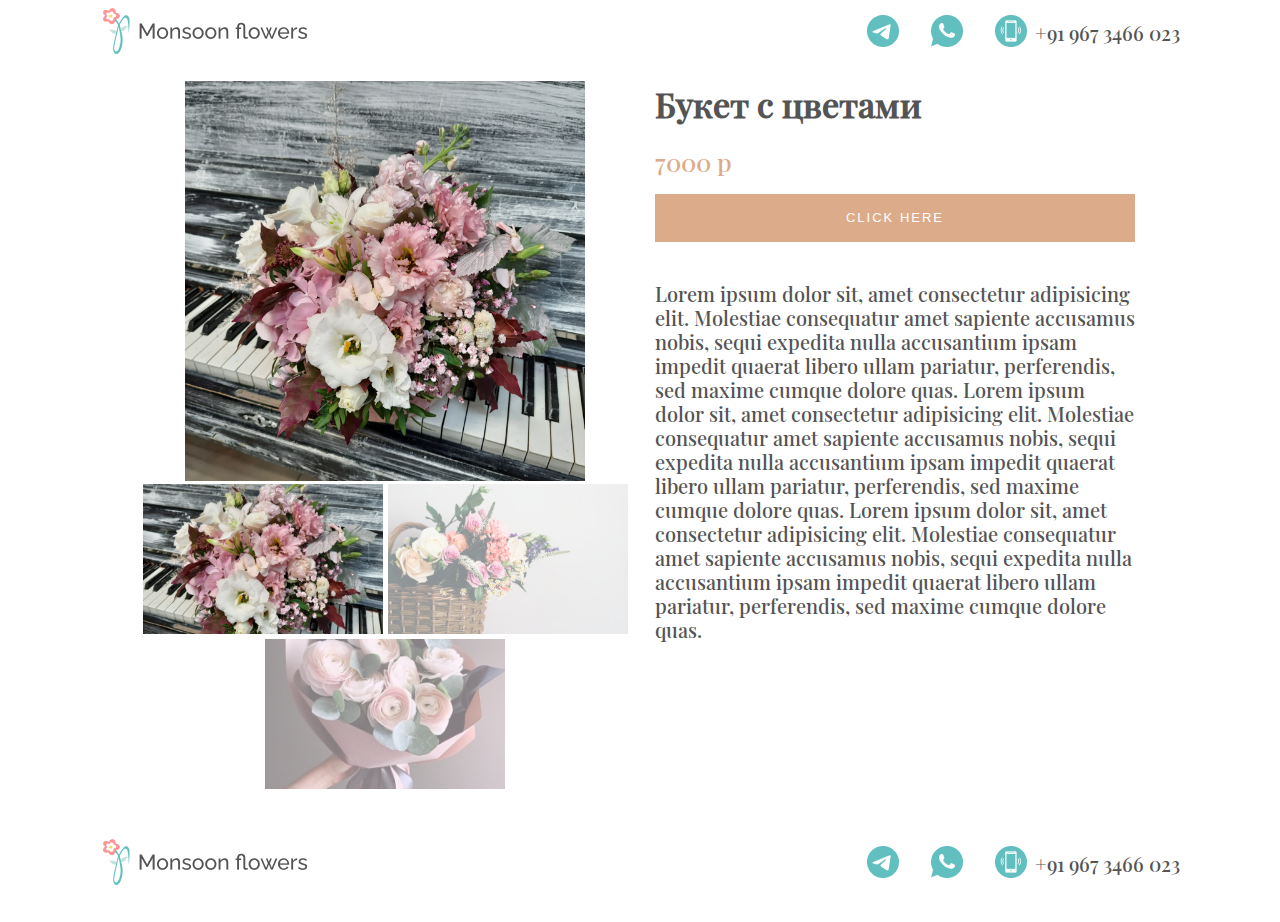
==== bouquet.html @ 4700da98 "first commit" ====
<!DOCTYPE html>
<html lang="en">
<head>
    <meta charset="UTF-8">
    <meta http-equiv="X-UA-Compatible" content="IE=edge">
    <meta name="viewport" content="width=device-width, initial-scale=1.0">
    <title>Document</title>
    <link rel="stylesheet" href="./css/bouquets/bouquet1.css">
</head>
<body>
    <header class="header">
        <div class="container">
            <div class="header__wrapper">
                <div class="header__logo">
                    <img src="./img/newlogo 1.png" alt="logo">
                </div>
                <div class="header__connection">
                    <div class="headerConnection__imgLink headerConnection__block">
                        <div class="headerConnection__item">
                            <img src="./img/telegram.png" alt="">
                        </div>
                        <div class="headerConnection__item">
                            <img src="./img/whatsapp.png" alt="">
                        </div>
                        <div class="headerConnection__item">
                            <img src="./img/mobile.png" alt="">
                        </div>
                    </div>
                    <div class="headerConnection__block">
                        <a class="headerConnectionItem__link" href="#">+91 967 3466 023</a>
                    </div>
                </div>
            </div>
        </div>
    </header>

<section class="saleCard">
    <div class="container">
        <div class="card">
            <div class="card__block card__photo">
                <div class="card__photo--big">

                </div>
                <div class="card__photo--small">
                    <div class="img">
                        <img src="./img/baqet.jpeg" alt="">
                    </div>
                    <div class="img">
                        <img src="./img/bouquet.jpg" alt="">
                    </div>
                    <div class="img">
                        <img src="./img/buket-7-ranunkulyusov-277x277.jpeg" alt="">
                    </div>
                </div>

            </div>
            <div class="card__block">
                <h1 class="card__block--title">Букет с цветами</h1>
                <div class="card__block--price">7000 р</div>
                <button class="btn-reset card__block--btn">click here</button>
                <div class="card__block--text">
                    Lorem ipsum dolor sit, amet consectetur adipisicing elit. Molestiae consequatur amet sapiente accusamus nobis, sequi expedita nulla accusantium ipsam impedit quaerat libero ullam pariatur, perferendis, sed maxime cumque dolore quas.
                    Lorem ipsum dolor sit, amet consectetur adipisicing elit. Molestiae consequatur amet sapiente accusamus nobis, sequi expedita nulla accusantium ipsam impedit quaerat libero ullam pariatur, perferendis, sed maxime cumque dolore quas.
                    Lorem ipsum dolor sit, amet consectetur adipisicing elit. Molestiae consequatur amet sapiente accusamus nobis, sequi expedita nulla accusantium ipsam impedit quaerat libero ullam pariatur, perferendis, sed maxime cumque dolore quas.
                </div>
                
            </div>
        </div>
    </div>
</section>

<footer class="footer">
    <div class="container">
        <div class="header__wrapper">
            <div class="header__logo">
                <img src="./img/newlogo 1.png" alt="logo">
            </div>
            <div class="header__connection">
                <div class="headerConnection__imgLink headerConnection__block">
                    <div class="headerConnection__item">
                        <img src="./img/telegram.png" alt="">
                    </div>
                    <div class="headerConnection__item">
                        <img src="./img/whatsapp.png" alt="">
                    </div>
                    <div class="headerConnection__item">
                        <img src="./img/mobile.png" alt="">
                    </div>
                </div>
                <div class="headerConnection__block">
                    <a class="headerConnectionItem__link" href="#">+91 967 3466 023</a>
                </div>
            </div>
        </div>
    </div>
</footer>
    <script src="./js/script.js"></script>
</body>
</html>
---- css/bouquets/bouquet1.css ----
@import url("../_normalize.css");
@import url("../_global.css");
@import url("../_fonts.css");
@import url("../_overall.css");
@import url("../style.css");

.card {
  display: flex;
  flex-wrap: wrap;
  justify-content: center;
}

.card__block {
  width: calc(50% - 30px);
  padding: 15px;
  height: 100%;
}

.card__photo--big {
  padding-bottom: 70%;
  background-repeat: no-repeat;
  background-position: center;
  background-size: contain;
  height: 30%;
  min-height: 400px;
  opacity: 1;
  transition: background-image 0.2s ease-in;
}

.card__photo--small {
  display: flex;
  flex-wrap: wrap;
  justify-content: center;
  margin: 0 -10px;
  /* transition: background-image 0.2s ease-in; */
  /* position: relative; */
}

.img {
  width: calc(50% - 10px);
  margin: 2.5px;
  overflow: hidden;
  padding-bottom: 30%;
  position: relative;
}

.img img {
  width: 100%;
  height: 100%;
  object-fit: cover;
  position: absolute;
  opacity: 0.5;
}

.card__photo--small .imgP::after {
  content: "";
  height: 100%;
  width: 100%;
  background-color: rgba(255, 255, 255, 0.3);
  position: absolute;
}

.card__block--title {
  font-size: 34px;
  line-height: 46px;
  margin-bottom: 23px;
}

.card__block--price {
  color: #dcab8a;
  font-size: 1.25em;
  margin-bottom: 20px;
}

.card__block--btn {
  width: 100%;
  font-size: 13px;
  line-height: 20px;
  font-family: Fira Sans, sans-serif;
  letter-spacing: 2px;
  font-weight: 400;
  color: #fff;
  background-color: #dcab8a;
  border-color: #dcab8a;
  display: block;
  padding: 14px 21px;
  text-transform: uppercase;
  margin-bottom: 40px;
}

@media screen and (max-width: 960px) {
  .card__block {
    width: calc(100% - 30px);
    padding: 15px;
  }
}
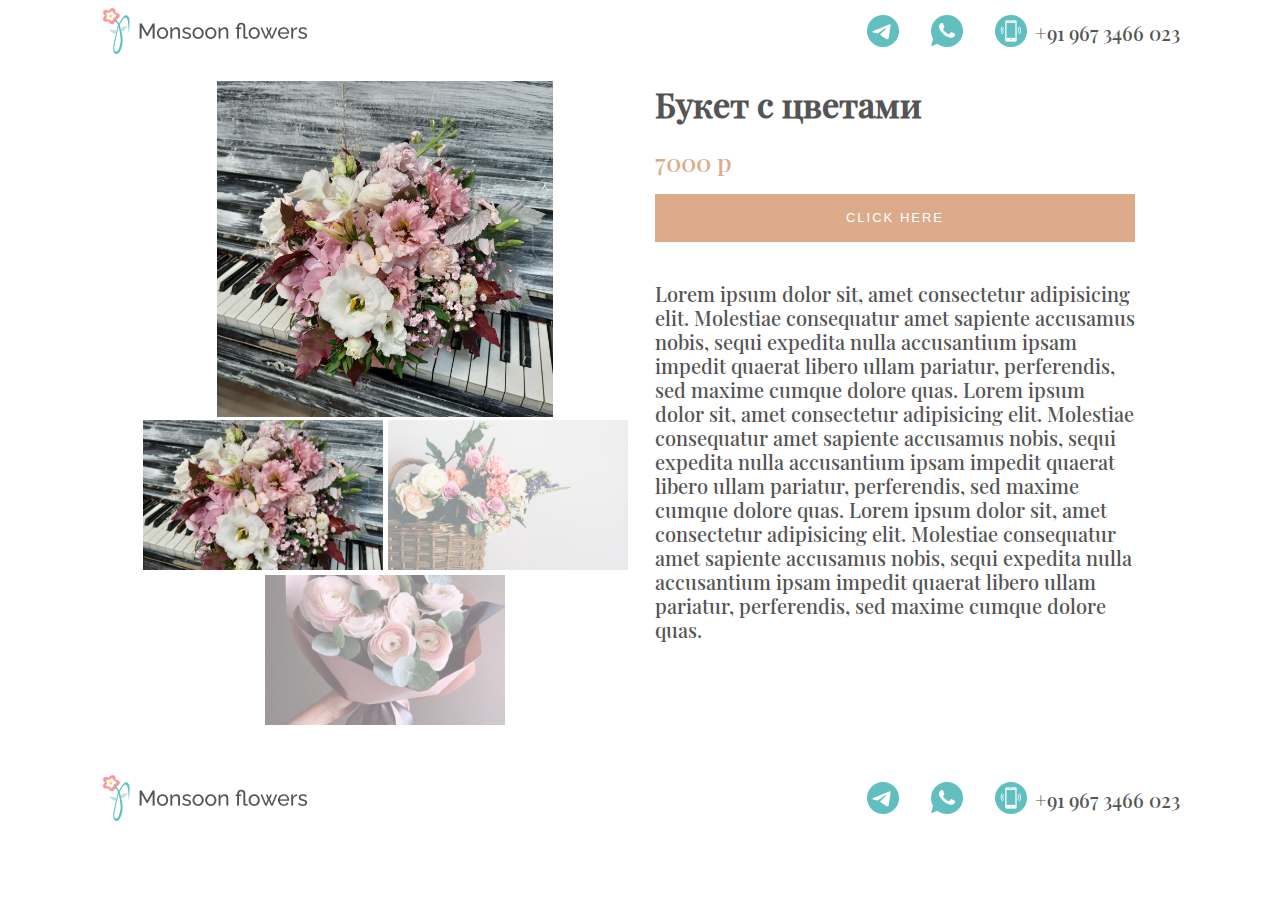
==== commit b51e15a9: "bouquet" ====
--- a/bouquet.html
+++ b/bouquet.html
@@ -12,7 +12,7 @@
         <div class="container">
             <div class="header__wrapper">
                 <div class="header__logo">
-                    <img src="./img/newlogo 1.png" alt="logo">
+                    <img src="./img/newlogo1.png" alt="logo">
                 </div>
                 <div class="header__connection">
                     <div class="headerConnection__imgLink headerConnection__block">
@@ -26,7 +26,7 @@
                             <img src="./img/mobile.png" alt="">
                         </div>
                     </div>
-                    <div class="headerConnection__block">
+                    <div class="headerConnection__block headerConnection__block--phone">
                         <a class="headerConnectionItem__link" href="#">+91 967 3466 023</a>
                     </div>
                 </div>
@@ -73,7 +73,7 @@
     <div class="container">
         <div class="header__wrapper">
             <div class="header__logo">
-                <img src="./img/newlogo 1.png" alt="logo">
+                <img src="./img/newlogo1.png" alt="logo">
             </div>
             <div class="header__connection">
                 <div class="headerConnection__imgLink headerConnection__block">
--- a/css/bouquets/bouquet1.css
+++ b/css/bouquets/bouquet1.css
@@ -22,7 +22,7 @@
   background-position: center;
   background-size: contain;
   height: 30%;
-  min-height: 400px;
+  /* min-height: 400px; */
   opacity: 1;
   transition: background-image 0.2s ease-in;
 }
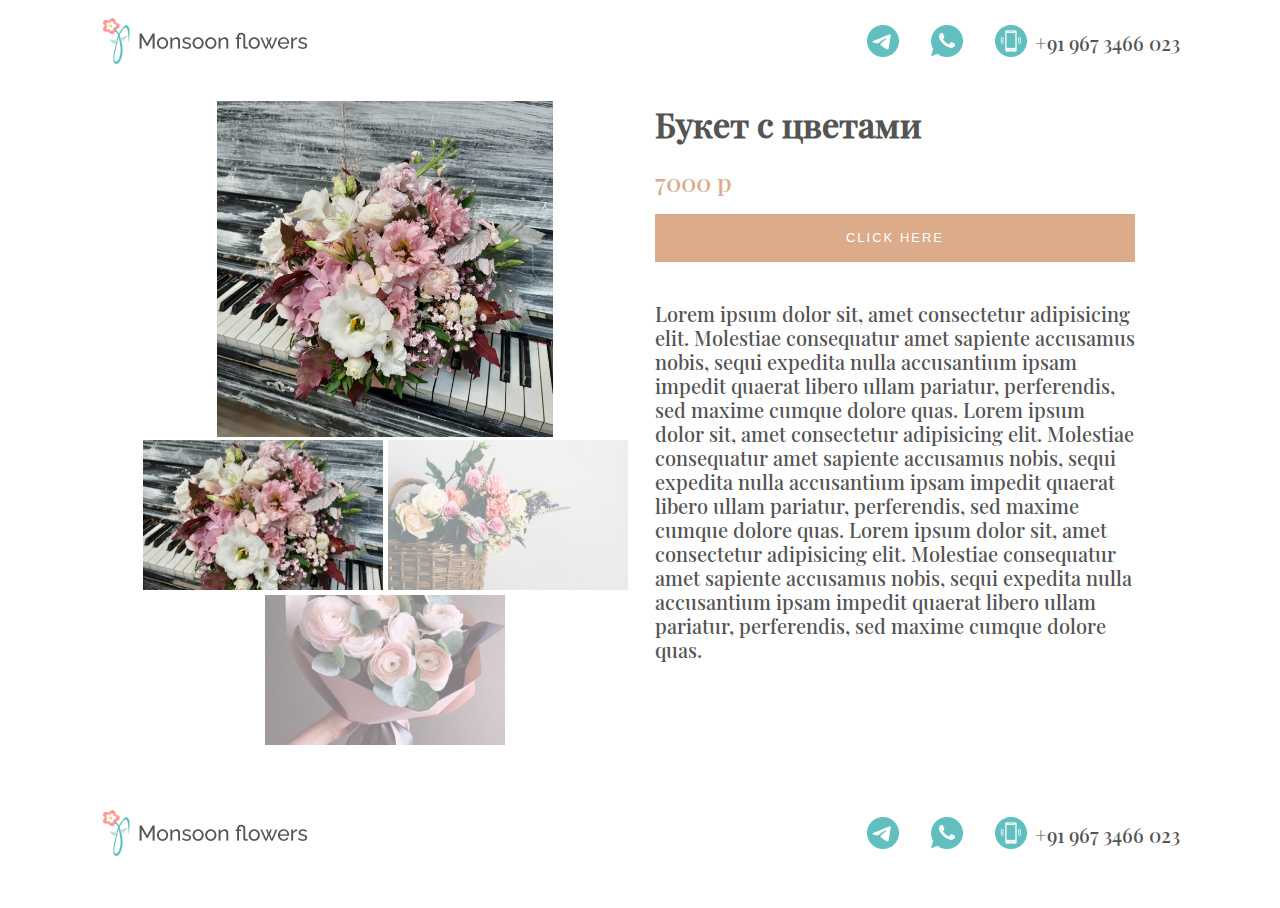
==== commit e7f84c4f: "changed design" ====
--- a/bouquet.html
+++ b/bouquet.html
@@ -1,5 +1,6 @@
 <!DOCTYPE html>
 <html lang="en">
+
 <head>
     <meta charset="UTF-8">
     <meta http-equiv="X-UA-Compatible" content="IE=edge">
@@ -7,93 +8,103 @@
     <title>Document</title>
     <link rel="stylesheet" href="./css/bouquets/bouquet1.css">
 </head>
-<body>
-    <header class="header">
-        <div class="container">
-            <div class="header__wrapper">
-                <div class="header__logo">
-                    <img src="./img/newlogo1.png" alt="logo">
-                </div>
-                <div class="header__connection">
-                    <div class="headerConnection__imgLink headerConnection__block">
-                        <div class="headerConnection__item">
-                            <img src="./img/telegram.png" alt="">
+
+<body class="body__bouquet">
+    <div class="wrapper">
+        <header class="header">
+            <div class="container">
+                <div class="header__wrapper">
+                    <div class="header__logo">
+                        <img src="./img/newlogo1.png" alt="logo">
+                    </div>
+                    <div class="header__connection">
+                        <div class="headerConnection__imgLink headerConnection__block">
+                            <div class="headerConnection__item">
+                                <img src="./img/telegram.png" alt="">
+                            </div>
+                            <div class="headerConnection__item">
+                                <img src="./img/whatsapp.png" alt="">
+                            </div>
+                            <div class="headerConnection__item">
+                                <img src="./img/mobile.png" alt="">
+                            </div>
                         </div>
-                        <div class="headerConnection__item">
-                            <img src="./img/whatsapp.png" alt="">
+                        <div class="headerConnection__block headerConnection__block--phone">
+                            <a class="headerConnectionItem__link" href="#">+91 967 3466 023</a>
                         </div>
-                        <div class="headerConnection__item">
-                            <img src="./img/mobile.png" alt="">
-                        </div>
-                    </div>
-                    <div class="headerConnection__block headerConnection__block--phone">
-                        <a class="headerConnectionItem__link" href="#">+91 967 3466 023</a>
                     </div>
                 </div>
             </div>
-        </div>
-    </header>
+        </header>
 
-<section class="saleCard">
-    <div class="container">
-        <div class="card">
-            <div class="card__block card__photo">
-                <div class="card__photo--big">
+        <section class="saleCard">
+            <div class="container">
+                <div class="card">
+                    <div class="card__block card__photo">
+                        <div class="card__photo--big">
 
-                </div>
-                <div class="card__photo--small">
-                    <div class="img">
-                        <img src="./img/baqet.jpeg" alt="">
+                        </div>
+                        <div class="card__photo--small">
+                            <div class="img">
+                                <img src="./img/baqet.jpeg" alt="">
+                            </div>
+                            <div class="img">
+                                <img src="./img/bouquet.jpg" alt="">
+                            </div>
+                            <div class="img">
+                                <img src="./img/buket-7-ranunkulyusov-277x277.jpeg" alt="">
+                            </div>
+                        </div>
+
                     </div>
-                    <div class="img">
-                        <img src="./img/bouquet.jpg" alt="">
-                    </div>
-                    <div class="img">
-                        <img src="./img/buket-7-ranunkulyusov-277x277.jpeg" alt="">
+                    <div class="card__block">
+                        <h1 class="card__block--title">Букет с цветами</h1>
+                        <div class="card__block--price">7000 р</div>
+                        <button class="btn-reset card__block--btn">click here</button>
+                        <div class="card__block--text">
+                            Lorem ipsum dolor sit, amet consectetur adipisicing elit. Molestiae consequatur amet
+                            sapiente accusamus nobis, sequi expedita nulla accusantium ipsam impedit quaerat libero
+                            ullam pariatur, perferendis, sed maxime cumque dolore quas.
+                            Lorem ipsum dolor sit, amet consectetur adipisicing elit. Molestiae consequatur amet
+                            sapiente accusamus nobis, sequi expedita nulla accusantium ipsam impedit quaerat libero
+                            ullam pariatur, perferendis, sed maxime cumque dolore quas.
+                            Lorem ipsum dolor sit, amet consectetur adipisicing elit. Molestiae consequatur amet
+                            sapiente accusamus nobis, sequi expedita nulla accusantium ipsam impedit quaerat libero
+                            ullam pariatur, perferendis, sed maxime cumque dolore quas.
+                        </div>
+
                     </div>
                 </div>
+            </div>
+        </section>
 
-            </div>
-            <div class="card__block">
-                <h1 class="card__block--title">Букет с цветами</h1>
-                <div class="card__block--price">7000 р</div>
-                <button class="btn-reset card__block--btn">click here</button>
-                <div class="card__block--text">
-                    Lorem ipsum dolor sit, amet consectetur adipisicing elit. Molestiae consequatur amet sapiente accusamus nobis, sequi expedita nulla accusantium ipsam impedit quaerat libero ullam pariatur, perferendis, sed maxime cumque dolore quas.
-                    Lorem ipsum dolor sit, amet consectetur adipisicing elit. Molestiae consequatur amet sapiente accusamus nobis, sequi expedita nulla accusantium ipsam impedit quaerat libero ullam pariatur, perferendis, sed maxime cumque dolore quas.
-                    Lorem ipsum dolor sit, amet consectetur adipisicing elit. Molestiae consequatur amet sapiente accusamus nobis, sequi expedita nulla accusantium ipsam impedit quaerat libero ullam pariatur, perferendis, sed maxime cumque dolore quas.
-                </div>
-                
-            </div>
-        </div>
-    </div>
-</section>
-
-<footer class="footer">
-    <div class="container">
-        <div class="header__wrapper">
-            <div class="header__logo">
-                <img src="./img/newlogo1.png" alt="logo">
-            </div>
-            <div class="header__connection">
-                <div class="headerConnection__imgLink headerConnection__block">
-                    <div class="headerConnection__item">
-                        <img src="./img/telegram.png" alt="">
+        <footer class="footer">
+            <div class="container">
+                <div class="header__wrapper">
+                    <div class="header__logo">
+                        <img src="./img/newlogo1.png" alt="logo">
                     </div>
-                    <div class="headerConnection__item">
-                        <img src="./img/whatsapp.png" alt="">
-                    </div>
-                    <div class="headerConnection__item">
-                        <img src="./img/mobile.png" alt="">
+                    <div class="header__connection">
+                        <div class="headerConnection__imgLink headerConnection__block">
+                            <div class="headerConnection__item">
+                                <img src="./img/telegram.png" alt="">
+                            </div>
+                            <div class="headerConnection__item">
+                                <img src="./img/whatsapp.png" alt="">
+                            </div>
+                            <div class="headerConnection__item">
+                                <img src="./img/mobile.png" alt="">
+                            </div>
+                        </div>
+                        <div class="headerConnection__block">
+                            <a class="headerConnectionItem__link" href="#">+91 967 3466 023</a>
+                        </div>
                     </div>
                 </div>
-                <div class="headerConnection__block">
-                    <a class="headerConnectionItem__link" href="#">+91 967 3466 023</a>
-                </div>
             </div>
-        </div>
+        </footer>
     </div>
-</footer>
     <script src="./js/script.js"></script>
 </body>
+
 </html>--- a/css/bouquets/bouquet1.css
+++ b/css/bouquets/bouquet1.css
@@ -3,6 +3,21 @@
 @import url("../_fonts.css");
 @import url("../_overall.css");
 @import url("../style.css");
+
+/* .body__bouquet {
+  height: 100%;
+} */
+
+.wrapper {
+  display: flex;
+  flex-direction: column;
+  /* justify-content: space-between; */
+  height: 100vh;
+}
+
+.saleCard {
+  flex: 1 1 auto;
+}
 
 .card {
   display: flex;
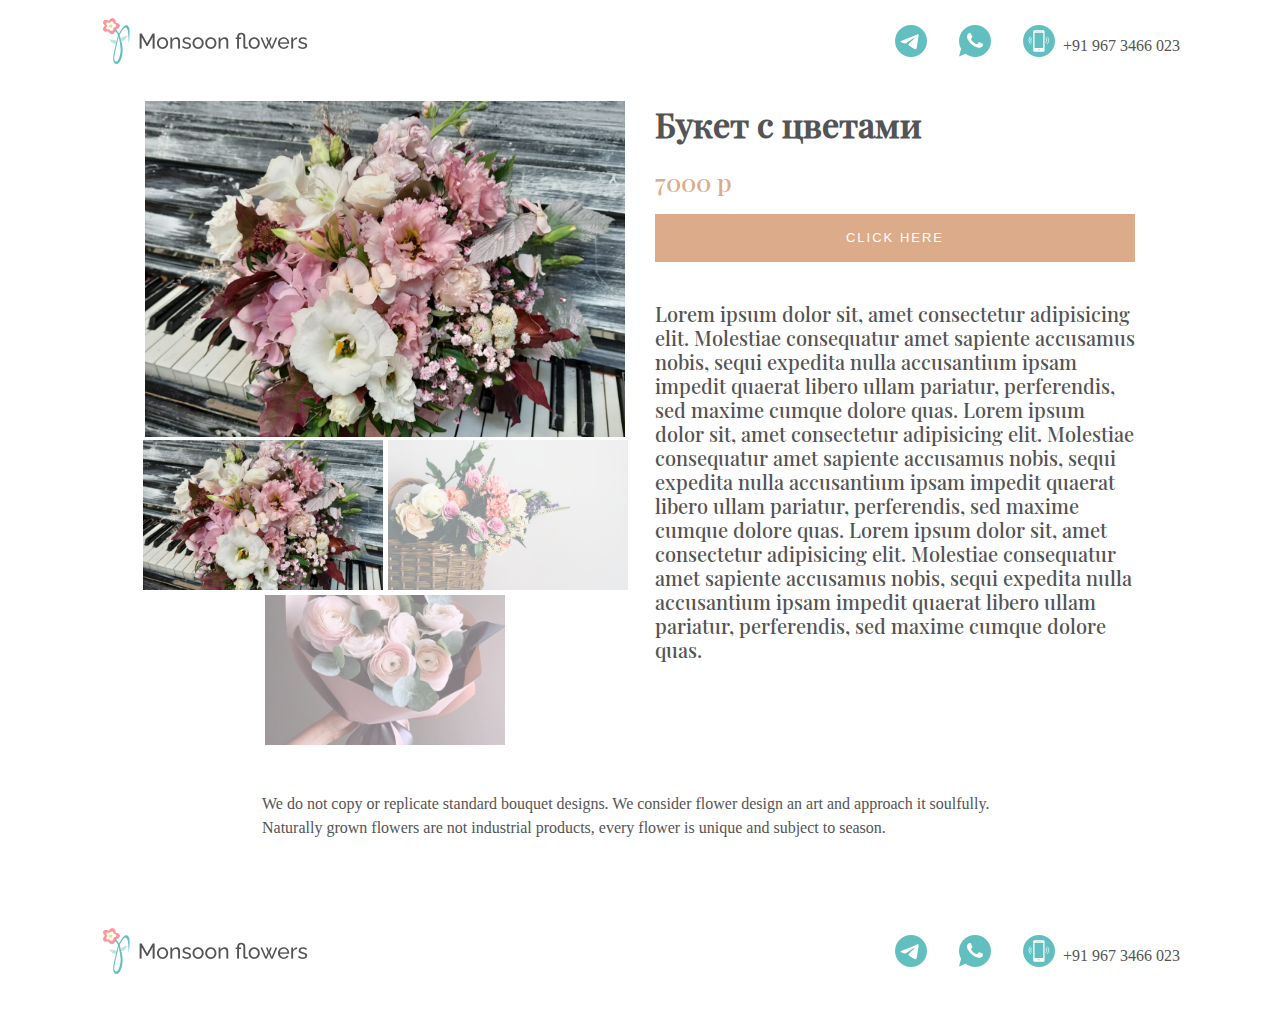
==== commit 6996e93b: "add form" ====
--- a/bouquet.html
+++ b/bouquet.html
@@ -11,31 +11,57 @@
 
 <body class="body__bouquet">
     <div class="wrapper">
-        <header class="header">
-            <div class="container">
+        <div class="header">
+            <div class="container header__container">
+
                 <div class="header__wrapper">
-                    <div class="header__logo">
-                        <img src="./img/newlogo1.png" alt="logo">
-                    </div>
+                    <a class="header__logo--link" href="#">
+                        <div class="header__logo">
+                            <img src="./img/newlogo1.png" alt="logo">
+                        </div>
+                    </a>
                     <div class="header__connection">
                         <div class="headerConnection__imgLink headerConnection__block">
-                            <div class="headerConnection__item">
-                                <img src="./img/telegram.png" alt="">
-                            </div>
-                            <div class="headerConnection__item">
-                                <img src="./img/whatsapp.png" alt="">
-                            </div>
-                            <div class="headerConnection__item">
-                                <img src="./img/mobile.png" alt="">
-                            </div>
+
+                            <a class="headerConnection__link" href="https://t.me/mopasaran" target="blank">
+                                <div class="headerConnection__item">
+                                    <svg width="32" height="32" viewBox="0 0 32 32" fill="none" xmlns="http://www.w3.org/2000/svg">
+                                        <path class="svg__change" d="M16 32C24.8365 32 32 24.8365 32 16C32 7.16344 24.8365 0 16 0C7.16344 0 0 7.16344 0 16C0 24.8365 7.16344 32 16 32Z" fill="#61C0BF"/>
+                                        <path d="M6.65876 15.8613L17.4333 11.422C18.4969 10.9595 22.1038 9.47976 22.1038 9.47976C22.1038 9.47976 23.7686 8.83236 23.6298 10.4046C23.5835 11.052 23.2137 13.3179 22.8437 15.7688L21.6877 23.0289C21.6877 23.0289 21.5951 24.0925 20.809 24.2775C20.0229 24.4624 18.7281 23.63 18.4969 23.4451C18.3119 23.3064 15.0287 21.2255 13.8263 20.2081C13.5026 19.9307 13.1327 19.3757 13.8726 18.7283C15.5374 17.2023 17.5258 15.3064 18.7281 14.104C19.283 13.5492 19.8379 12.2543 17.5258 13.8265L11.0056 18.2196C11.0056 18.2196 10.2657 18.6821 8.8784 18.2659C7.49112 17.8497 5.87262 17.2948 5.87262 17.2948C5.87262 17.2948 4.7628 16.6012 6.65876 15.8613Z" fill="white"/>
+                                        </svg>
+                                </div>
+                            </a>
+                            <a class="headerConnection__link" href="https://wa.me/79215750006" target="blank">
+                                <div class="headerConnection__item">
+                                    <svg width="32" height="32" viewBox="0 0 32 32" fill="none" xmlns="http://www.w3.org/2000/svg">
+                                        <path class="svg__change" fill-rule="evenodd" clip-rule="evenodd" d="M16.0161 32C24.8439 32 32 24.8365 32 16C32 7.16344 24.8439 0 16.0161 0C7.18851 0 0.0322868 7.16344 0.0322868 16C0.0322868 18.8512 0.777344 21.5283 2.08321 23.8468L0 31.3943L6.49652 28.854C9.15573 30.8307 12.4495 32 16.0161 32Z" fill="#61C0BF"/>
+                                        <path fill-rule="evenodd" clip-rule="evenodd" d="M12.0867 8.68613C11.7923 8.03367 11.4822 8.02061 11.2021 8.00919C10.9729 7.99939 10.7106 8.00001 10.4487 8.00001C10.1866 8.00001 9.76069 8.09817 9.40049 8.49021C9.04009 8.88225 8.02441 9.82998 8.02441 11.7575C8.02441 13.6852 9.43325 15.5479 9.62963 15.8095C9.82621 16.0707 12.3492 20.1527 16.345 21.7231C19.6658 23.0281 20.3417 22.7685 21.0625 22.7033C21.7833 22.638 23.3882 21.7557 23.7159 20.8408C24.0435 19.9261 24.0435 19.1421 23.9453 18.9783C23.8469 18.8149 23.5849 18.7169 23.1917 18.5211C22.7985 18.3252 20.8658 17.3772 20.5054 17.2467C20.145 17.116 19.8829 17.0507 19.6209 17.4429C19.3587 17.8348 18.6057 18.7169 18.3763 18.9783C18.147 19.24 17.9177 19.2727 17.5245 19.0768C17.1314 18.8803 15.8653 18.4669 14.3633 17.1323C13.1946 16.094 12.4055 14.8115 12.1762 14.4193C11.9469 14.0275 12.1516 13.8152 12.3488 13.6199C12.5253 13.4444 12.742 13.1625 12.9386 12.9338C13.1347 12.705 13.2003 12.5417 13.3313 12.2805C13.4623 12.0189 13.3969 11.7901 13.2986 11.5942C13.2003 11.3983 12.4363 9.46081 12.0867 8.68613Z" fill="white"/>
+                                        </svg>
+                                </div>
+                            </a>
+                            <a class="headerConnection__link" href="tel:+79215750006" target="blank">
+                                <div class="headerConnection__item">
+                                    <svg width="32" height="32" viewBox="0 0 32 32" fill="none" xmlns="http://www.w3.org/2000/svg">
+                                        <path class="svg__change"  d="M16 32C24.8365 32 32 24.8365 32 16C32 7.16344 24.8365 0 16 0C7.16344 0 0 7.16344 0 16C0 24.8365 7.16344 32 16 32Z" fill="#61C0BF"/>
+                                        <path d="M7.74756 19.1528C5.6778 17.1907 5.49316 13.8127 7.33516 11.6078" stroke="white" stroke-width="0.752941"/>
+                                        <path d="M8.70717 17.5884C7.49365 16.2712 7.51229 14.1555 8.74881 12.8627" stroke="white" stroke-width="0.752941"/>
+                                        <path d="M20.3136 5.33334H11.5293C10.8363 5.33334 10.2744 5.89518 10.2744 6.58824V25.4118C10.2744 26.1048 10.8363 26.6667 11.5293 26.6667H20.3136C21.0067 26.6667 21.5685 26.1048 21.5685 25.4118V6.58824C21.5685 5.89518 21.0067 5.33334 20.3136 5.33334Z" fill="white"/>
+                                        <path d="M19.7698 7.84311H12.0731C11.7728 7.84311 11.5293 8.08657 11.5293 8.3869V22.3581C11.5293 22.6584 11.7728 22.9019 12.0731 22.9019H19.7698C20.0702 22.9019 20.3136 22.6584 20.3136 22.3581V8.3869C20.3136 8.08657 20.0702 7.84311 19.7698 7.84311Z" fill="#61C0BF"/>
+                                        <path d="M18.85 6.44882H12.9938C12.8783 6.44882 12.7847 6.54246 12.7847 6.65797C12.7847 6.77348 12.8783 6.86712 12.9938 6.86712H18.85C18.9655 6.86712 19.0592 6.77348 19.0592 6.65797C19.0592 6.54246 18.9655 6.44882 18.85 6.44882Z" fill="#61C0BF"/>
+                                        <path d="M15.9214 25.4119C16.2679 25.4119 16.5488 25.1309 16.5488 24.7844C16.5488 24.4379 16.2679 24.157 15.9214 24.157C15.5749 24.157 15.2939 24.4379 15.2939 24.7844C15.2939 25.1309 15.5749 25.4119 15.9214 25.4119Z" fill="#61C0BF"/>
+                                        <path d="M22.8049 12.8627C24.0944 14.2384 24.0247 16.3991 22.6489 17.6887" stroke="white" stroke-width="0.752941"/>
+                                        <path d="M24.2 11.6079C26.212 13.7544 26.1031 17.1256 23.9565 19.1376" stroke="white" stroke-width="0.752941"/>
+                                        </svg>
+                                </div>
+                            </a>
                         </div>
                         <div class="headerConnection__block headerConnection__block--phone">
-                            <a class="headerConnectionItem__link" href="#">+91 967 3466 023</a>
+                            <a class="headerConnectionItem__link headerConnectionItem__phoneNumber" href="#">+91 967 3466 023</a>
                         </div>
                     </div>
                 </div>
             </div>
-        </header>
+        </div>
 
         <section class="saleCard">
             <div class="container">
@@ -80,31 +106,50 @@
 
         <footer class="footer">
             <div class="container">
+                <div class="footer__text">We do not copy or replicate standard bouquet designs. We consider flower design an art and approach it soulfully. Naturally grown flowers are not industrial products, every flower is unique and subject to season.</div>
                 <div class="header__wrapper">
+    
+                    
                     <div class="header__logo">
                         <img src="./img/newlogo1.png" alt="logo">
                     </div>
                     <div class="header__connection">
                         <div class="headerConnection__imgLink headerConnection__block">
                             <div class="headerConnection__item">
-                                <img src="./img/telegram.png" alt="">
+                                <svg width="32" height="32" viewBox="0 0 32 32" fill="none" xmlns="http://www.w3.org/2000/svg">
+                                    <path class="svg__change" d="M16 32C24.8365 32 32 24.8365 32 16C32 7.16344 24.8365 0 16 0C7.16344 0 0 7.16344 0 16C0 24.8365 7.16344 32 16 32Z" fill="#61C0BF"/>
+                                    <path d="M6.65876 15.8613L17.4333 11.422C18.4969 10.9595 22.1038 9.47976 22.1038 9.47976C22.1038 9.47976 23.7686 8.83236 23.6298 10.4046C23.5835 11.052 23.2137 13.3179 22.8437 15.7688L21.6877 23.0289C21.6877 23.0289 21.5951 24.0925 20.809 24.2775C20.0229 24.4624 18.7281 23.63 18.4969 23.4451C18.3119 23.3064 15.0287 21.2255 13.8263 20.2081C13.5026 19.9307 13.1327 19.3757 13.8726 18.7283C15.5374 17.2023 17.5258 15.3064 18.7281 14.104C19.283 13.5492 19.8379 12.2543 17.5258 13.8265L11.0056 18.2196C11.0056 18.2196 10.2657 18.6821 8.8784 18.2659C7.49112 17.8497 5.87262 17.2948 5.87262 17.2948C5.87262 17.2948 4.7628 16.6012 6.65876 15.8613Z" fill="white"/>
+                                    </svg>
                             </div>
                             <div class="headerConnection__item">
-                                <img src="./img/whatsapp.png" alt="">
+                                <svg width="32" height="32" viewBox="0 0 32 32" fill="none" xmlns="http://www.w3.org/2000/svg">
+                                    <path class="svg__change" fill-rule="evenodd" clip-rule="evenodd" d="M16.0161 32C24.8439 32 32 24.8365 32 16C32 7.16344 24.8439 0 16.0161 0C7.18851 0 0.0322868 7.16344 0.0322868 16C0.0322868 18.8512 0.777344 21.5283 2.08321 23.8468L0 31.3943L6.49652 28.854C9.15573 30.8307 12.4495 32 16.0161 32Z" fill="#61C0BF"/>
+                                    <path fill-rule="evenodd" clip-rule="evenodd" d="M12.0867 8.68613C11.7923 8.03367 11.4822 8.02061 11.2021 8.00919C10.9729 7.99939 10.7106 8.00001 10.4487 8.00001C10.1866 8.00001 9.76069 8.09817 9.40049 8.49021C9.04009 8.88225 8.02441 9.82998 8.02441 11.7575C8.02441 13.6852 9.43325 15.5479 9.62963 15.8095C9.82621 16.0707 12.3492 20.1527 16.345 21.7231C19.6658 23.0281 20.3417 22.7685 21.0625 22.7033C21.7833 22.638 23.3882 21.7557 23.7159 20.8408C24.0435 19.9261 24.0435 19.1421 23.9453 18.9783C23.8469 18.8149 23.5849 18.7169 23.1917 18.5211C22.7985 18.3252 20.8658 17.3772 20.5054 17.2467C20.145 17.116 19.8829 17.0507 19.6209 17.4429C19.3587 17.8348 18.6057 18.7169 18.3763 18.9783C18.147 19.24 17.9177 19.2727 17.5245 19.0768C17.1314 18.8803 15.8653 18.4669 14.3633 17.1323C13.1946 16.094 12.4055 14.8115 12.1762 14.4193C11.9469 14.0275 12.1516 13.8152 12.3488 13.6199C12.5253 13.4444 12.742 13.1625 12.9386 12.9338C13.1347 12.705 13.2003 12.5417 13.3313 12.2805C13.4623 12.0189 13.3969 11.7901 13.2986 11.5942C13.2003 11.3983 12.4363 9.46081 12.0867 8.68613Z" fill="white"/>
+                                    </svg>
                             </div>
                             <div class="headerConnection__item">
-                                <img src="./img/mobile.png" alt="">
+                                <svg width="32" height="32" viewBox="0 0 32 32" fill="none" xmlns="http://www.w3.org/2000/svg">
+                                    <path class="svg__change"  d="M16 32C24.8365 32 32 24.8365 32 16C32 7.16344 24.8365 0 16 0C7.16344 0 0 7.16344 0 16C0 24.8365 7.16344 32 16 32Z" fill="#61C0BF"/>
+                                    <path d="M7.74756 19.1528C5.6778 17.1907 5.49316 13.8127 7.33516 11.6078" stroke="white" stroke-width="0.752941"/>
+                                    <path d="M8.70717 17.5884C7.49365 16.2712 7.51229 14.1555 8.74881 12.8627" stroke="white" stroke-width="0.752941"/>
+                                    <path d="M20.3136 5.33334H11.5293C10.8363 5.33334 10.2744 5.89518 10.2744 6.58824V25.4118C10.2744 26.1048 10.8363 26.6667 11.5293 26.6667H20.3136C21.0067 26.6667 21.5685 26.1048 21.5685 25.4118V6.58824C21.5685 5.89518 21.0067 5.33334 20.3136 5.33334Z" fill="white"/>
+                                    <path d="M19.7698 7.84311H12.0731C11.7728 7.84311 11.5293 8.08657 11.5293 8.3869V22.3581C11.5293 22.6584 11.7728 22.9019 12.0731 22.9019H19.7698C20.0702 22.9019 20.3136 22.6584 20.3136 22.3581V8.3869C20.3136 8.08657 20.0702 7.84311 19.7698 7.84311Z" fill="#61C0BF"/>
+                                    <path d="M18.85 6.44882H12.9938C12.8783 6.44882 12.7847 6.54246 12.7847 6.65797C12.7847 6.77348 12.8783 6.86712 12.9938 6.86712H18.85C18.9655 6.86712 19.0592 6.77348 19.0592 6.65797C19.0592 6.54246 18.9655 6.44882 18.85 6.44882Z" fill="#61C0BF"/>
+                                    <path d="M15.9214 25.4119C16.2679 25.4119 16.5488 25.1309 16.5488 24.7844C16.5488 24.4379 16.2679 24.157 15.9214 24.157C15.5749 24.157 15.2939 24.4379 15.2939 24.7844C15.2939 25.1309 15.5749 25.4119 15.9214 25.4119Z" fill="#61C0BF"/>
+                                    <path d="M22.8049 12.8627C24.0944 14.2384 24.0247 16.3991 22.6489 17.6887" stroke="white" stroke-width="0.752941"/>
+                                    <path d="M24.2 11.6079C26.212 13.7544 26.1031 17.1256 23.9565 19.1376" stroke="white" stroke-width="0.752941"/>
+                                    </svg>
                             </div>
                         </div>
                         <div class="headerConnection__block">
-                            <a class="headerConnectionItem__link" href="#">+91 967 3466 023</a>
+                            <a class="headerConnectionItem__link headerConnectionItem__phoneNumber" href="#">+91 967 3466 023</a>
                         </div>
                     </div>
                 </div>
             </div>
         </footer>
     </div>
-    <script src="./js/script.js"></script>
+    <script src="./js/bouquet.js"></script>
 </body>
 
 </html>--- a/css/bouquets/bouquet1.css
+++ b/css/bouquets/bouquet1.css
@@ -1,17 +1,13 @@
-@import url("../_normalize.css");
-@import url("../_global.css");
-@import url("../_fonts.css");
-@import url("../_overall.css");
-@import url("../style.css");
-
-/* .body__bouquet {
-  height: 100%;
-} */
+@import url("/css/normalize.css");
+@import url("/css/global.css");
+@import url("/css/fonts.css");
+@import url("/css/overall.css");
+@import url("/css/style.css");
 
 .wrapper {
   display: flex;
   flex-direction: column;
-  /* justify-content: space-between; */
+  justify-content: space-between;
   height: 100vh;
 }
 
@@ -35,11 +31,18 @@
   padding-bottom: 70%;
   background-repeat: no-repeat;
   background-position: center;
-  background-size: contain;
+  background-size: cover;
   height: 30%;
   /* min-height: 400px; */
   opacity: 1;
-  transition: background-image 0.2s ease-in;
+  transition: background-image 0.2s ease-in, transform 0.2s ease-in;
+  position: relative;
+  z-index: 5;
+}
+
+.bigPhoto {
+  transform: scale(1.3);
+  transition: transform 0.2s ease-in;
 }
 
 .card__photo--small {
@@ -105,7 +108,7 @@
 
 @media screen and (max-width: 960px) {
   .card__block {
-    width: calc(100% - 30px);
-    padding: 15px;
+    width: 100%;
+    padding: 15px 0;
   }
 }
